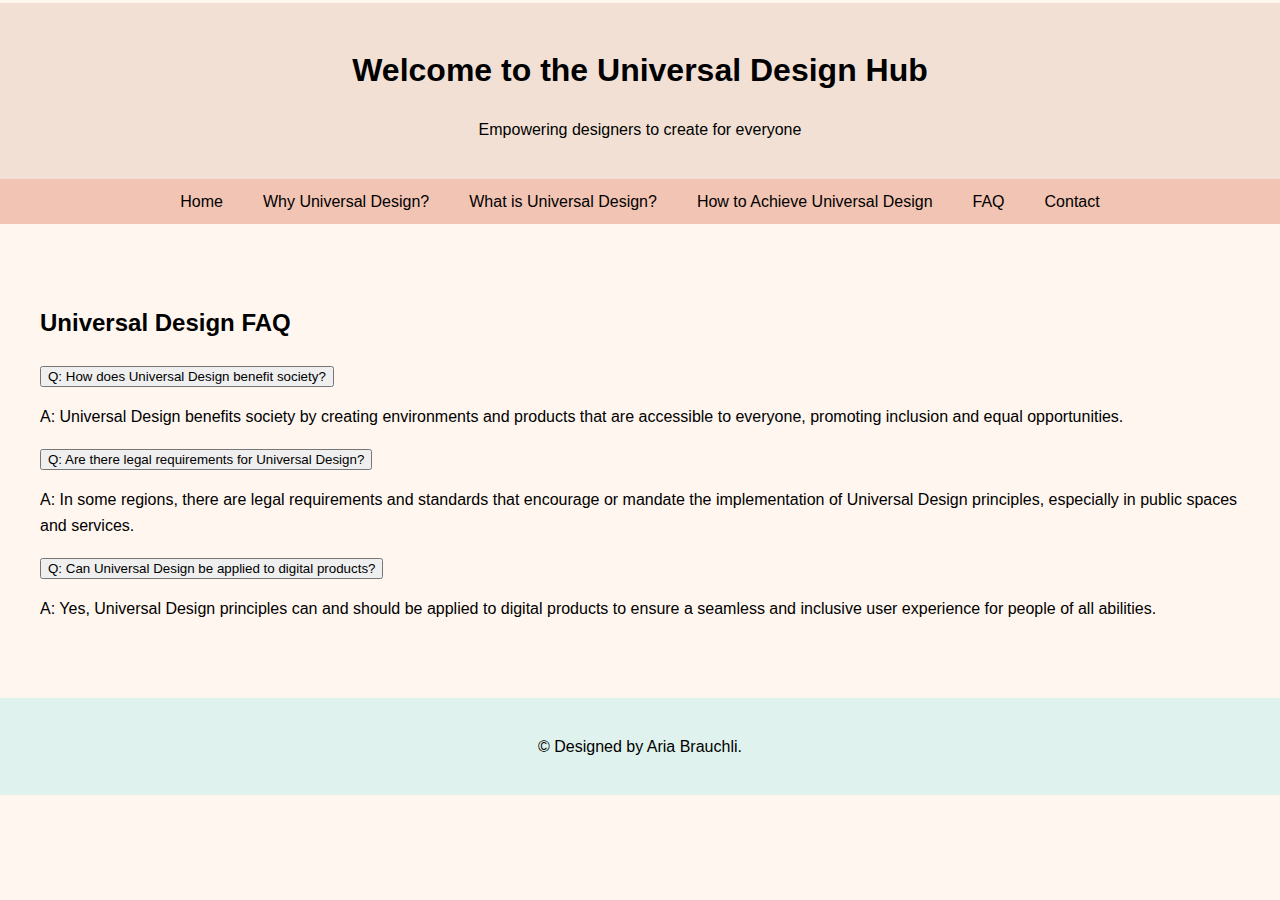
==== FAQ.html @ 96480da7 "rk" ====
<!DOCTYPE html>
<html lang="en">
<head>
    <meta charset="UTF-8">
    <meta name="viewport" content="width=device-width, initial-scale=1.0">
    <title>Universal Design FAQ</title>
    <link rel="stylesheet" href="projstyles.css"> 
   
</head>
<body>

    <header role="banner">
        <h1>Welcome to the Universal Design Hub</h1>
        <p>Empowering designers to create for everyone</p>
    </header>

    <nav role="navigation">
        <ul>
            <li><a href="project.html">Home</a></li>
            <li><a href="why.html">Why Universal Design?</a></li>
            <li><a href="what.html">What is Universal Design?</a></li>
            <li><a href="how.html">How to Achieve Universal Design</a></li>
            <li><a href="faq.html" aria-current="page">FAQ</a></li>
            <li><a href="contact.html">Contact</a></li>
        </ul>
    </nav>

    <section class="faq" role="region" aria-labelledby="faq-heading">
        <h2 id="faq-heading">Universal Design FAQ</h2>

        <article class="faq-item" role="region">
            <button aria-controls="answer1" aria-expanded="false">Q: How does Universal Design benefit society?</button>
            <p id="answer1" aria-hidden="true">A: Universal Design benefits society by creating environments and products that are accessible to everyone, promoting inclusion and equal opportunities.</p>
        </article>

        <article class="faq-item" role="region">
            <button aria-controls="answer2" aria-expanded="false">Q: Are there legal requirements for Universal Design?</button>
            <p id="answer2" aria-hidden="true">A: In some regions, there are legal requirements and standards that encourage or mandate the implementation of Universal Design principles, especially in public spaces and services.</p>
        </article>

        <article class="faq-item" role="region">
            <button aria-controls="answer3" aria-expanded="false">Q: Can Universal Design be applied to digital products?</button>
            <p id="answer3" aria-hidden="true">A: Yes, Universal Design principles can and should be applied to digital products to ensure a seamless and inclusive user experience for people of all abilities.</p>
        </article>

        <!-- Add more FAQ items as needed -->

    </section>

    <footer role="contentinfo">
        <p>&copy; Designed by Aria Brauchli.</p>
    </footer>

    <script>
        document.addEventListener('DOMContentLoaded', function() {
            var faqButtons = document.querySelectorAll('.faq-item button');

            faqButtons.forEach(function(button) {
                button.addEventListener('click', function() {
                    var answerId = this.getAttribute('aria-controls');
                    var answer = document.getElementById(answerId);

                    var isExpanded = this.getAttribute('aria-expanded') === 'true';
                    this.setAttribute('aria-expanded', !isExpanded);
                    answer.setAttribute('aria-hidden', isExpanded);
                });
            });
        });
    </script>

</body>
</html>
---- projstyles.css ----
body {
    font-family: 'Arial', sans-serif;
    line-height: 1.6;
    margin: 0;
    padding: .2em 0;
    background-color: #FFF6EF;
}

header {
    background-color: #F2E0D5;
    color: #000000;
    text-align: center;
    padding: 20px;
}

nav {
    background-color: #F2C4B3;
}

nav ul {
    list-style: none;
    padding: 0;
    margin: 0;
    display: flex;
    justify-content: center;
}

nav a {
    text-decoration: none;
    color: #000000;
    padding: 10px 20px;
    display: block;
}

nav a:hover {
    color: #F0F2F0;
}

section {
    padding: 40px;
    margin: 20px 0;
}

footer {
    background-color: #DFF2ED;
    color: #000000;
    text-align: center;
    padding: 20px;
}

@media (max-width: 600px) {
    nav ul {
        flex-direction: column;
        align-items: center;
    }

    nav a {
        margin: 5px 0;
    }
}
.home {
    display: flex;
    flex-direction: column;
    align-items: center;
    justify-content: center;
    text-align: center;
  }
  .why{
    display: flex;
    flex-direction: column;
    align-items: center;
    justify-content: center;
    text-align: center;
  }
  .what{
    display: flex;
    flex-direction: column;
    align-items: center;
    justify-content: center;
    text-align: center;
  }
  .how{
    display: flex;
    flex-direction: column;
    align-items: center;
    justify-content: center;
    text-align: center;
  }
  .center {
    text-align: center;
    list-style-position: inside;
  }
  .center1 {
    text-align: center;
    list-style-position: inside;
  }
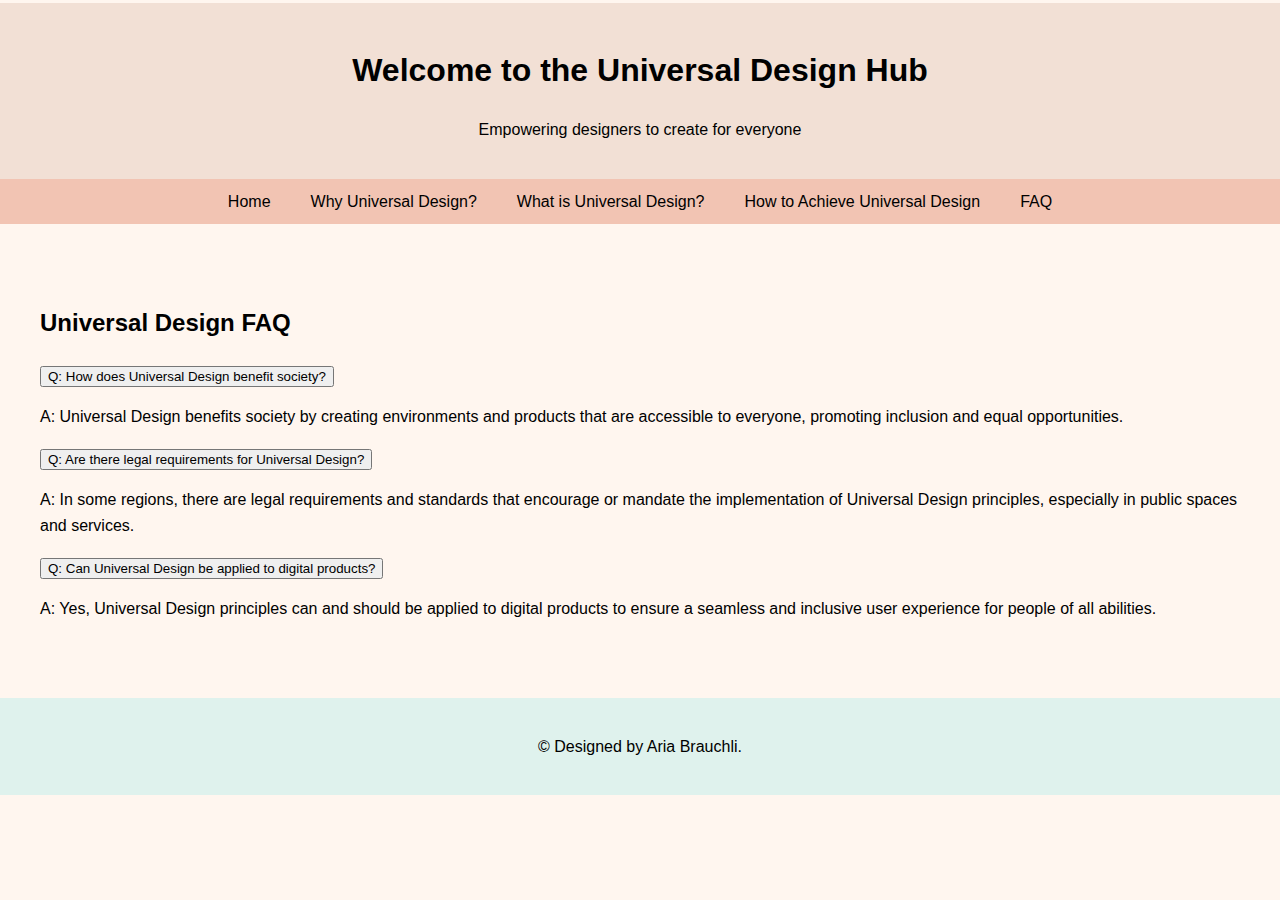
==== commit 273cb5bc: "Update FAQ.html" ====
--- a/FAQ.html
+++ b/FAQ.html
@@ -21,7 +21,6 @@
             <li><a href="what.html">What is Universal Design?</a></li>
             <li><a href="how.html">How to Achieve Universal Design</a></li>
             <li><a href="faq.html" aria-current="page">FAQ</a></li>
-            <li><a href="contact.html">Contact</a></li>
         </ul>
     </nav>
 
@@ -53,15 +52,15 @@
 
     <script>
         document.addEventListener('DOMContentLoaded', function() {
-            var faqButtons = document.querySelectorAll('.faq-item button');
+            var faqItems = document.querySelectorAll('.faq-item');
 
-            faqButtons.forEach(function(button) {
+            faqItems.forEach(function(item) {
+                var button = item.querySelector('button');
+                var answer = item.querySelector('p');
+
                 button.addEventListener('click', function() {
-                    var answerId = this.getAttribute('aria-controls');
-                    var answer = document.getElementById(answerId);
-
-                    var isExpanded = this.getAttribute('aria-expanded') === 'true';
-                    this.setAttribute('aria-expanded', !isExpanded);
+                    var isExpanded = button.getAttribute('aria-expanded') === 'true';
+                    button.setAttribute('aria-expanded', !isExpanded);
                     answer.setAttribute('aria-hidden', isExpanded);
                 });
             });
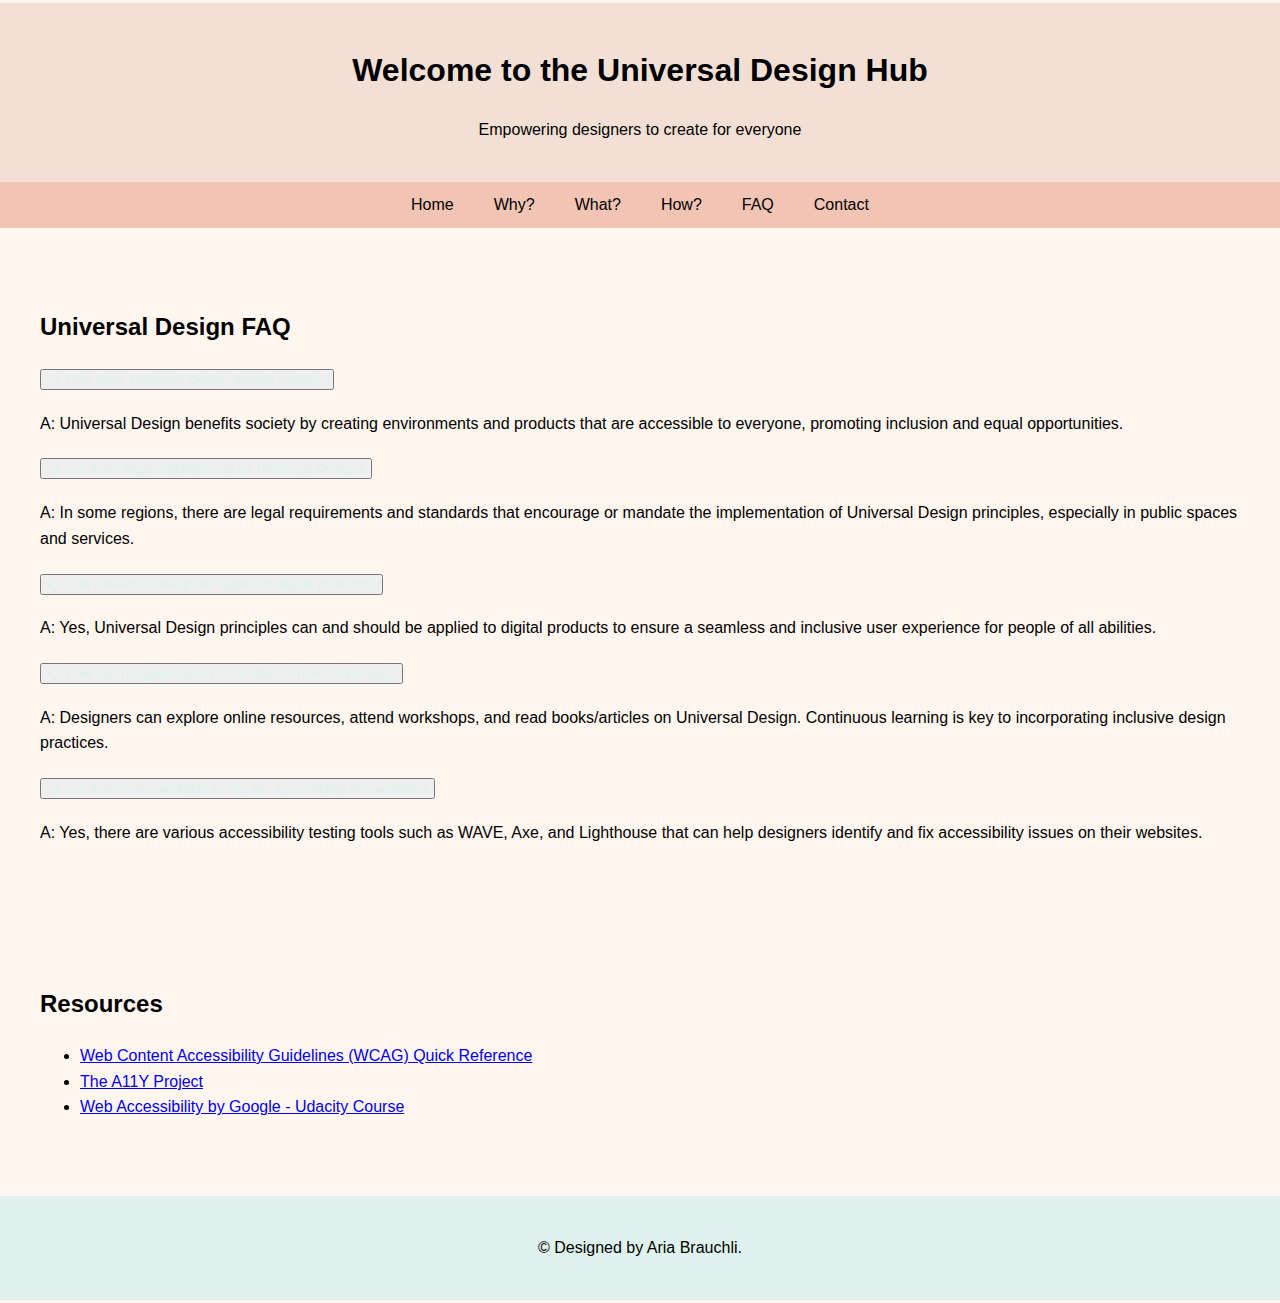
==== commit 359e6423: "Update FAQ.html" ====
--- a/FAQ.html
+++ b/FAQ.html
@@ -17,10 +17,11 @@
     <nav role="navigation">
         <ul>
             <li><a href="project.html">Home</a></li>
-            <li><a href="why.html">Why Universal Design?</a></li>
-            <li><a href="what.html">What is Universal Design?</a></li>
-            <li><a href="how.html">How to Achieve Universal Design</a></li>
+            <li><a href="why.html">Why?</a></li>
+            <li><a href="what.html">What?</a></li>
+            <li><a href="how.html">How?</a></li>
             <li><a href="faq.html" aria-current="page">FAQ</a></li>
+            <li><a href="contact.html">Contact</a></li>
         </ul>
     </nav>
 
@@ -42,8 +43,28 @@
             <p id="answer3" aria-hidden="true">A: Yes, Universal Design principles can and should be applied to digital products to ensure a seamless and inclusive user experience for people of all abilities.</p>
         </article>
 
+        <article class="faq-item" role="region">
+            <button aria-controls="answer4" aria-expanded="false">Q: How can designers learn more about Universal Design?</button>
+            <p id="answer4" aria-hidden="true">A: Designers can explore online resources, attend workshops, and read books/articles on Universal Design. Continuous learning is key to incorporating inclusive design practices.</p>
+        </article>
+
+        <article class="faq-item" role="region">
+            <button aria-controls="answer5" aria-expanded="false">Q: Are there tools available to test the accessibility of a website?</button>
+            <p id="answer5" aria-hidden="true">A: Yes, there are various accessibility testing tools such as WAVE, Axe, and Lighthouse that can help designers identify and fix accessibility issues on their websites.</p>
+        </article>
+
         <!-- Add more FAQ items as needed -->
 
+    </section>
+
+    <section class="resources" role="region" aria-labelledby="resources-heading">
+        <h2 id="resources-heading">Resources</h2>
+        <ul>
+            <li><a href="https://www.w3.org/WAI/WCAG21/quickref/" target="_blank" rel="noopener">Web Content Accessibility Guidelines (WCAG) Quick Reference</a></li>
+            <li><a href="https://www.a11yproject.com/" target="_blank" rel="noopener">The A11Y Project</a></li>
+            <li><a href="https://www.udacity.com/course/web-accessibility--ud891" target="_blank" rel="noopener">Web Accessibility by Google - Udacity Course</a></li>
+            <!-- Add more resources as needed -->
+        </ul>
     </section>
 
     <footer role="contentinfo">
--- a/projstyles.css
+++ b/projstyles.css
@@ -5,7 +5,10 @@
     padding: .2em 0;
     background-color: #FFF6EF;
 }
-
+p{
+    margin: 1.2em 0;
+    line-height: 1.6em;
+}
 header {
     background-color: #F2E0D5;
     color: #000000;
@@ -71,6 +74,7 @@
     align-items: center;
     justify-content: center;
     text-align: center;
+    padding: .2em 0;
   }
   .what{
     display: flex;
@@ -78,6 +82,7 @@
     align-items: center;
     justify-content: center;
     text-align: center;
+    padding: .2em 0;
   }
   .how{
     display: flex;
@@ -85,6 +90,7 @@
     align-items: center;
     justify-content: center;
     text-align: center;
+    padding: .2em 0;
   }
   .center {
     text-align: center;
@@ -93,4 +99,15 @@
   .center1 {
     text-align: center;
     list-style-position: inside;
-  }+  }
+  .center3 {
+    text-align: center;
+    list-style-position: inside;
+  }
+  .center2 {
+    text-align: center;
+    list-style-position: inside;
+  }
+  button{
+    color: #DFF2ED;
+ }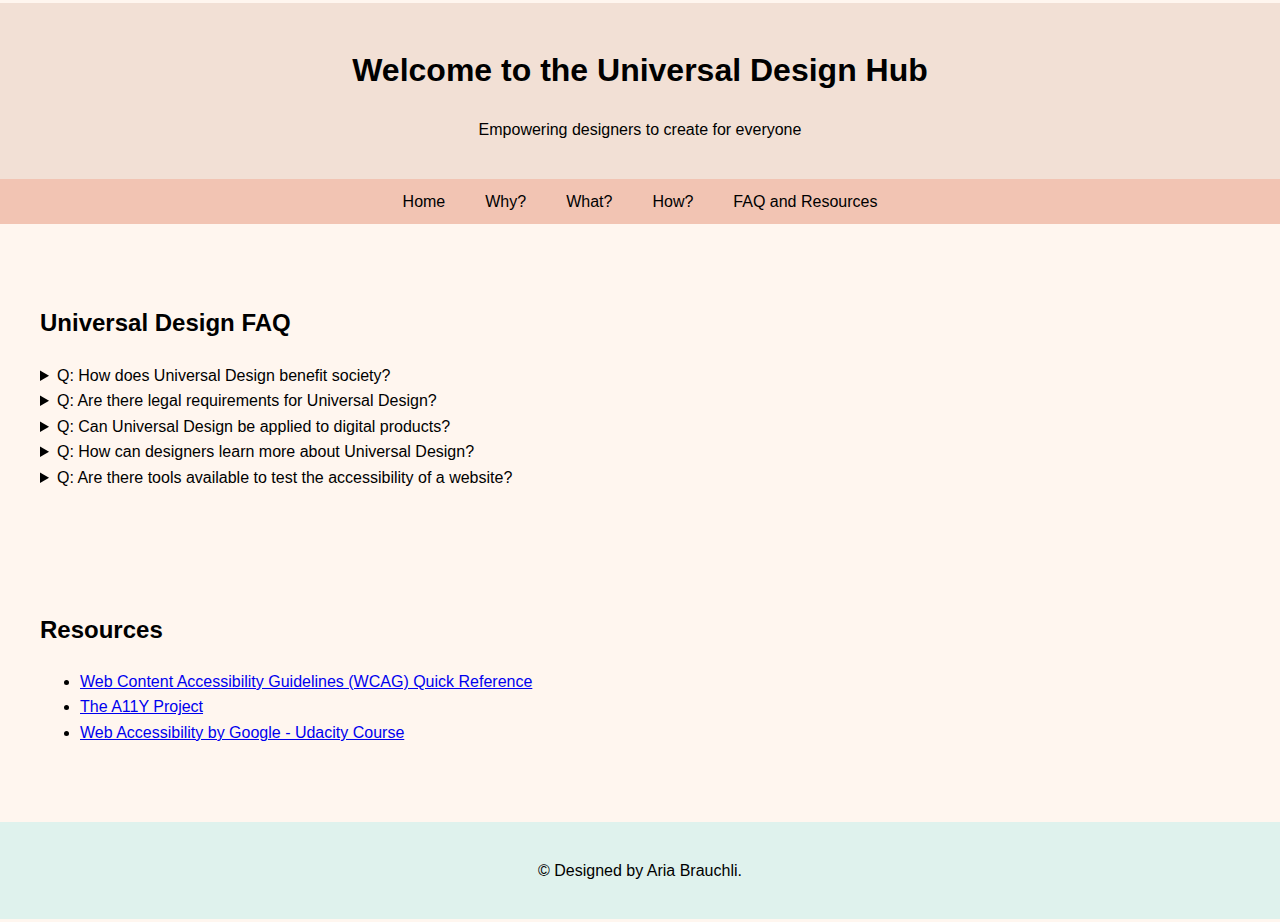
==== commit fbcbf7e8: "Update FAQ.html" ====
--- a/FAQ.html
+++ b/FAQ.html
@@ -20,8 +20,7 @@
             <li><a href="why.html">Why?</a></li>
             <li><a href="what.html">What?</a></li>
             <li><a href="how.html">How?</a></li>
-            <li><a href="faq.html" aria-current="page">FAQ</a></li>
-            <li><a href="contact.html">Contact</a></li>
+            <li><a href="FAQ.html" aria-current="page">FAQ and Resources</a></li>
         </ul>
     </nav>
 
@@ -29,28 +28,38 @@
         <h2 id="faq-heading">Universal Design FAQ</h2>
 
         <article class="faq-item" role="region">
-            <button aria-controls="answer1" aria-expanded="false">Q: How does Universal Design benefit society?</button>
-            <p id="answer1" aria-hidden="true">A: Universal Design benefits society by creating environments and products that are accessible to everyone, promoting inclusion and equal opportunities.</p>
+            <details>
+                <summary>Q: How does Universal Design benefit society?</summary>
+                <p>A: Universal Design benefits society by creating environments and products that are accessible to everyone, promoting inclusion and equal opportunities.</p>
+            </details>
         </article>
 
         <article class="faq-item" role="region">
-            <button aria-controls="answer2" aria-expanded="false">Q: Are there legal requirements for Universal Design?</button>
-            <p id="answer2" aria-hidden="true">A: In some regions, there are legal requirements and standards that encourage or mandate the implementation of Universal Design principles, especially in public spaces and services.</p>
+            <details>
+                <summary>Q: Are there legal requirements for Universal Design?</summary>
+                <p>A: In some regions, there are legal requirements and standards that encourage or mandate the implementation of Universal Design principles, especially in public spaces and services.</p>
+            </details>
         </article>
 
         <article class="faq-item" role="region">
-            <button aria-controls="answer3" aria-expanded="false">Q: Can Universal Design be applied to digital products?</button>
-            <p id="answer3" aria-hidden="true">A: Yes, Universal Design principles can and should be applied to digital products to ensure a seamless and inclusive user experience for people of all abilities.</p>
+            <details>
+                <summary>Q: Can Universal Design be applied to digital products?</summary>
+                <p>A: Yes, Universal Design principles can and should be applied to digital products to ensure a seamless and inclusive user experience for people of all abilities.</p>
+            </details>
         </article>
 
         <article class="faq-item" role="region">
-            <button aria-controls="answer4" aria-expanded="false">Q: How can designers learn more about Universal Design?</button>
-            <p id="answer4" aria-hidden="true">A: Designers can explore online resources, attend workshops, and read books/articles on Universal Design. Continuous learning is key to incorporating inclusive design practices.</p>
+            <details>
+                <summary>Q: How can designers learn more about Universal Design?</summary>
+                <p>A: Designers can explore online resources, attend workshops, and read books/articles on Universal Design. Continuous learning is key to incorporating inclusive design practices.</p>
+            </details>
         </article>
 
         <article class="faq-item" role="region">
-            <button aria-controls="answer5" aria-expanded="false">Q: Are there tools available to test the accessibility of a website?</button>
-            <p id="answer5" aria-hidden="true">A: Yes, there are various accessibility testing tools such as WAVE, Axe, and Lighthouse that can help designers identify and fix accessibility issues on their websites.</p>
+            <details>
+                <summary>Q: Are there tools available to test the accessibility of a website?</summary>
+                <p>A: Yes, there are various accessibility testing tools such as WAVE, Axe, and Lighthouse that can help designers identify and fix accessibility issues on their websites.</p>
+            </details>
         </article>
 
         <!-- Add more FAQ items as needed -->
@@ -72,21 +81,18 @@
     </footer>
 
     <script>
+        // No need to change the JavaScript code since details/summary elements handle toggle behavior.
         document.addEventListener('DOMContentLoaded', function() {
             var faqItems = document.querySelectorAll('.faq-item');
-
+    
             faqItems.forEach(function(item) {
-                var button = item.querySelector('button');
-                var answer = item.querySelector('p');
-
-                button.addEventListener('click', function() {
-                    var isExpanded = button.getAttribute('aria-expanded') === 'true';
-                    button.setAttribute('aria-expanded', !isExpanded);
-                    answer.setAttribute('aria-hidden', isExpanded);
+                var details = item.querySelector('details');
+                details.addEventListener('toggle', function() {
+                    // You can add custom logic if needed
                 });
             });
         });
     </script>
-
+    
 </body>
 </html>
--- a/projstyles.css
+++ b/projstyles.css
@@ -5,10 +5,7 @@
     padding: .2em 0;
     background-color: #FFF6EF;
 }
-p{
-    margin: 1.2em 0;
-    line-height: 1.6em;
-}
+
 header {
     background-color: #F2E0D5;
     color: #000000;
@@ -75,6 +72,7 @@
     justify-content: center;
     text-align: center;
     padding: .2em 0;
+    margin: 5em 0;
   }
   .what{
     display: flex;
@@ -82,7 +80,8 @@
     align-items: center;
     justify-content: center;
     text-align: center;
-    padding: .2em 0;
+    margin: 1.8em 0;
+    
   }
   .how{
     display: flex;
@@ -109,5 +108,6 @@
     list-style-position: inside;
   }
   button{
-    color: #DFF2ED;
- }+    background-color: #DFF2ED;
+ }
+ 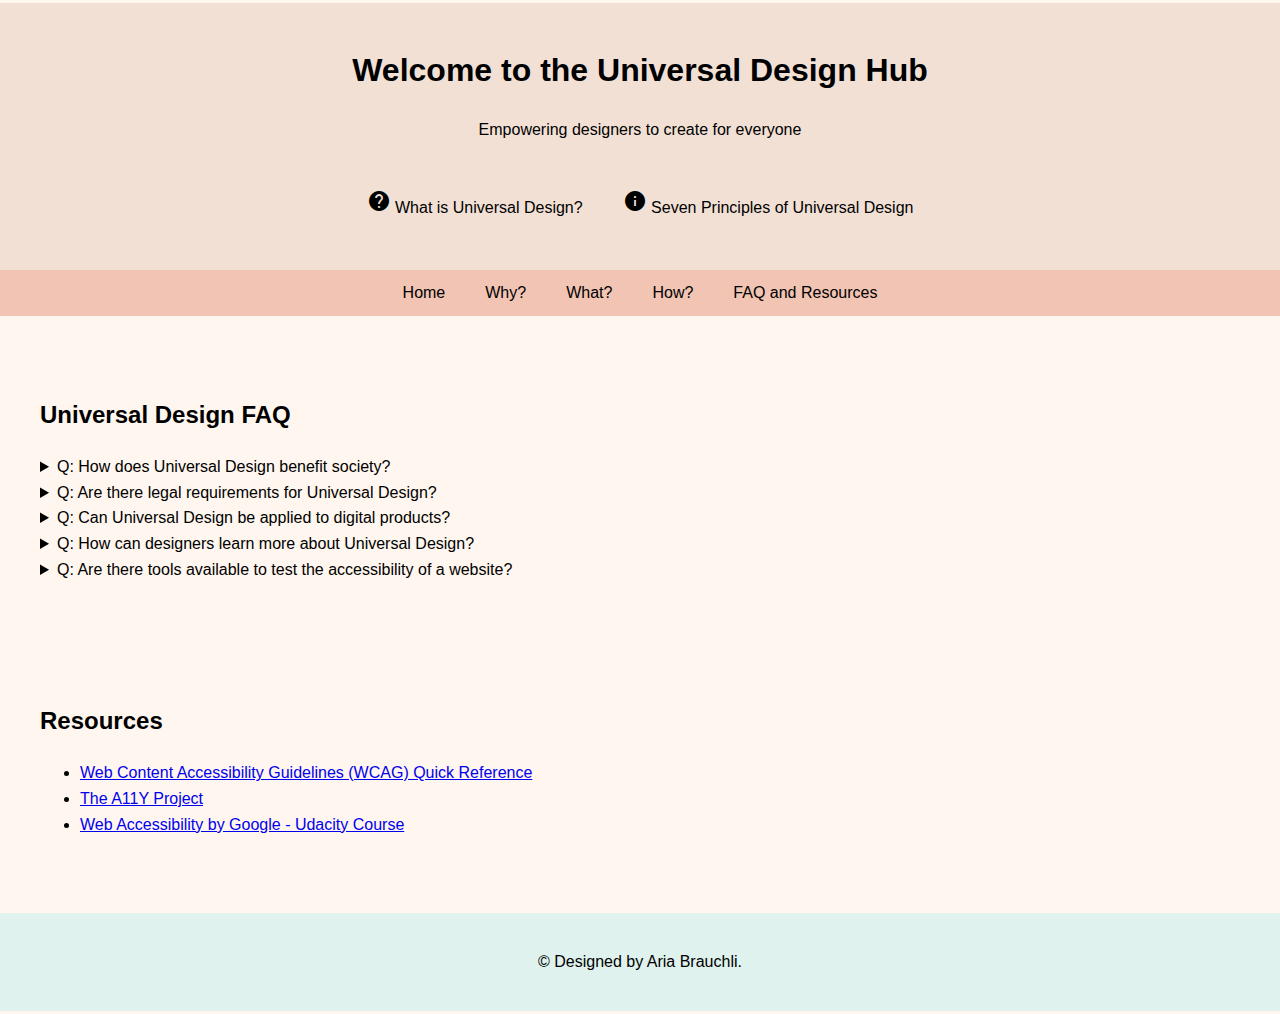
==== commit 9f78b510: "Update FAQ.html" ====
--- a/FAQ.html
+++ b/FAQ.html
@@ -5,6 +5,7 @@
     <meta name="viewport" content="width=device-width, initial-scale=1.0">
     <title>Universal Design FAQ</title>
     <link rel="stylesheet" href="projstyles.css"> 
+    <link href="https://fonts.googleapis.com/icon?family=Material+Icons" rel="stylesheet">
    
 </head>
 <body>
@@ -12,6 +13,13 @@
     <header role="banner">
         <h1>Welcome to the Universal Design Hub</h1>
         <p>Empowering designers to create for everyone</p>
+        <nav class="nav1">
+            <ul class="navvy">
+            
+                <li><a href="#faq"><span aria-hidden="true" class="material-icons">help</span> What is Universal Design?</a></li>
+                    <li><a href="#resources"><span aria-hidden="true" class="material-icons">info</span> Seven Principles of Universal Design</a></li>
+                     </ul>
+        </nav>
     </header>
 
     <nav role="navigation">
--- a/projstyles.css
+++ b/projstyles.css
@@ -72,7 +72,7 @@
     justify-content: center;
     text-align: center;
     padding: .2em 0;
-    margin: 5em 0;
+    margin-left: 80px;
   }
   .what{
     display: flex;
@@ -107,7 +107,10 @@
     text-align: center;
     list-style-position: inside;
   }
-  button{
-    background-color: #DFF2ED;
+ .navvy{
+    background-color: #F2E0D5;
+    color: #000000;
+    text-align: center;
+    padding: 20px;
  }
  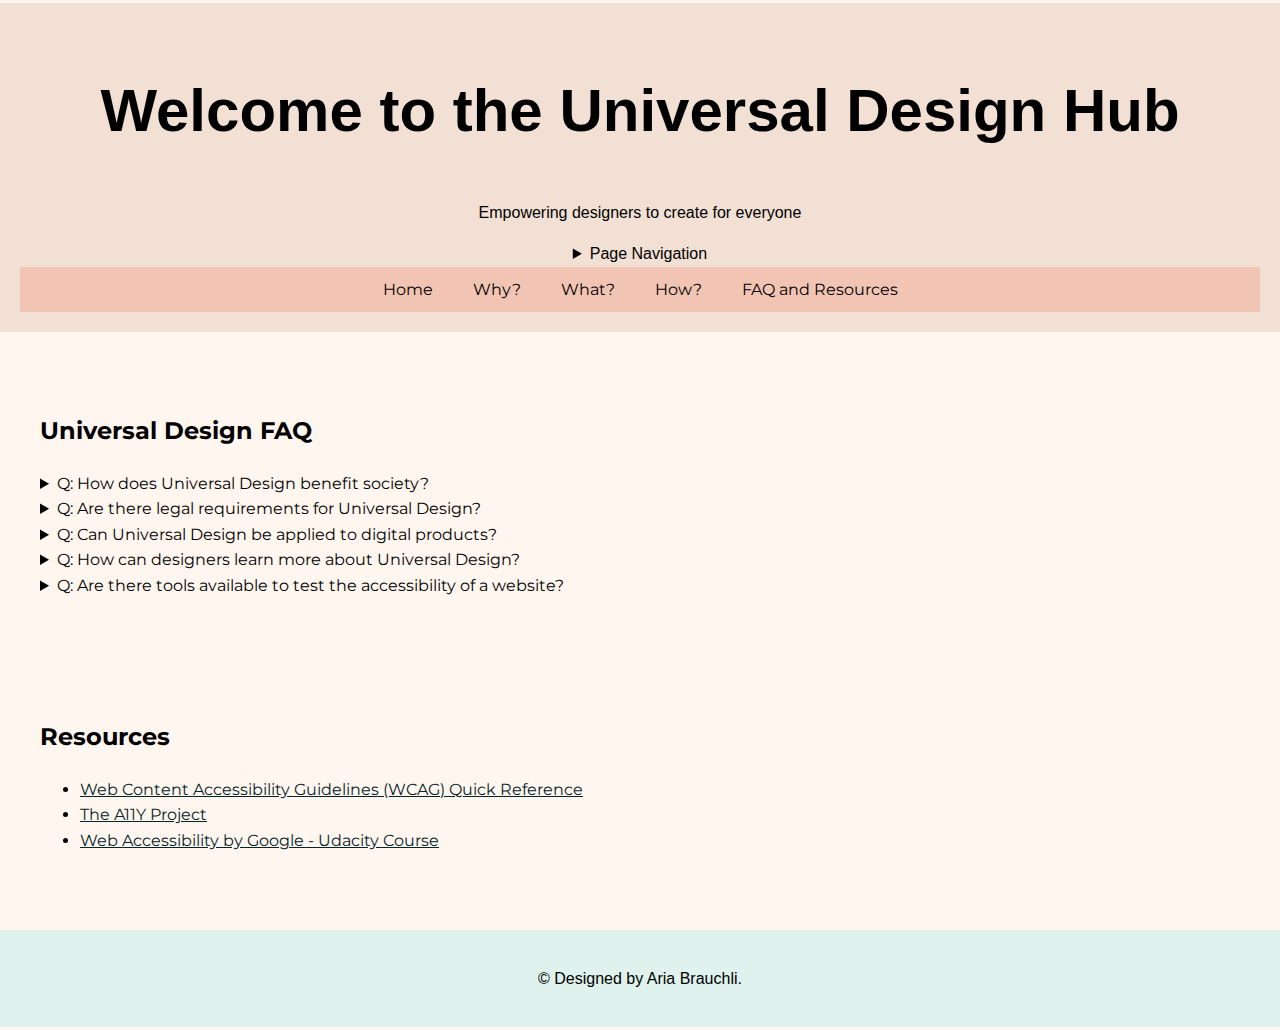
==== commit ac2bae86: "w" ====
--- a/FAQ.html
+++ b/FAQ.html
@@ -13,14 +13,20 @@
     <header role="banner">
         <h1>Welcome to the Universal Design Hub</h1>
         <p>Empowering designers to create for everyone</p>
-        <nav class="nav1">
-            <ul class="navvy">
+        <details>
+            <summary>
+                Page Navigation
+            </summary>
             
-                <li><a href="#faq"><span aria-hidden="true" class="material-icons">help</span> What is Universal Design?</a></li>
-                    <li><a href="#resources"><span aria-hidden="true" class="material-icons">info</span> Seven Principles of Universal Design</a></li>
-                     </ul>
-        </nav>
-    </header>
+            <p>
+                <nav class="nav1">
+                    <ul class="navvy">
+                    
+                        <li><a href="#faq"><span aria-hidden="true" class="material-icons">help</span> Frequently Asked Questions</a></li>
+                            <li><a href="#resources"><span aria-hidden="true" class="material-icons">info</span> Resources</a></li>
+                             </ul>
+                </nav>
+            </details>
 
     <nav role="navigation">
         <ul>
@@ -31,6 +37,7 @@
             <li><a href="FAQ.html" aria-current="page">FAQ and Resources</a></li>
         </ul>
     </nav>
+</header>
 
     <section class="faq" role="region" aria-labelledby="faq-heading">
         <h2 id="faq-heading">Universal Design FAQ</h2>
--- a/projstyles.css
+++ b/projstyles.css
@@ -1,12 +1,16 @@
+@import url('https://fonts.googleapis.com/css2?family=GFS+Didot&family=Montserrat&display=swap');
 body {
-    font-family: 'Arial', sans-serif;
+    font-family: 'Montserrat', sans-serif;
     line-height: 1.6;
     margin: 0;
     padding: .2em 0;
     background-color: #FFF6EF;
 }
-
+h1{
+    font-size: 60px;
+}
 header {
+    font-family: 'Didot', sans-serif;
     background-color: #F2E0D5;
     color: #000000;
     text-align: center;
@@ -14,10 +18,12 @@
 }
 
 nav {
+    font-family: 'Montserrat', sans-serif;
     background-color: #F2C4B3;
 }
 
 nav ul {
+    font-family: 'Montserrat', sans-serif;
     list-style: none;
     padding: 0;
     margin: 0;
@@ -42,6 +48,7 @@
 }
 
 footer {
+    font-family: 'Didot', sans-serif;
     background-color: #DFF2ED;
     color: #000000;
     text-align: center;
@@ -49,6 +56,9 @@
 }
 
 @media (max-width: 600px) {
+    body {
+        margin: 0; 
+    }
     nav ul {
         flex-direction: column;
         align-items: center;
@@ -56,6 +66,19 @@
 
     nav a {
         margin: 5px 0;
+    }
+    .what{
+        display: flex;
+        flex-direction: column;
+        align-items: center;
+        justify-content: center;
+        text-align: center;
+        
+
+    }
+    img{
+    width: 100%;
+    height: 100%;
     }
 }
 .home {
@@ -72,7 +95,7 @@
     justify-content: center;
     text-align: center;
     padding: .2em 0;
-    margin-left: 80px;
+   
   }
   .what{
     display: flex;
@@ -80,7 +103,8 @@
     align-items: center;
     justify-content: center;
     text-align: center;
-    margin: 1.8em 0;
+    padding: .2em 0;
+    
     
   }
   .how{
@@ -94,18 +118,22 @@
   .center {
     text-align: center;
     list-style-position: inside;
+    margin-left: 80px;
   }
   .center1 {
     text-align: center;
     list-style-position: inside;
+    margin-left: 80px;
   }
   .center3 {
     text-align: center;
     list-style-position: inside;
+    margin-left: 80px;
   }
   .center2 {
     text-align: center;
     list-style-position: inside;
+    margin-left: 80px;
   }
  .navvy{
     background-color: #F2E0D5;
@@ -113,4 +141,27 @@
     text-align: center;
     padding: 20px;
  }
- + .nav1{
+    background-color: #F2E0D5;
+    color: #000000;
+    text-align: center;
+    padding: 20px;
+
+ }
+ .wtf{
+    text-align: center;
+    margin-left: 100px;
+    margin-right: 100px;
+
+ }
+
+ a:hover{
+    color:#000000;
+ }
+ a{
+    color:#05242a;
+ }
+
+
+
+
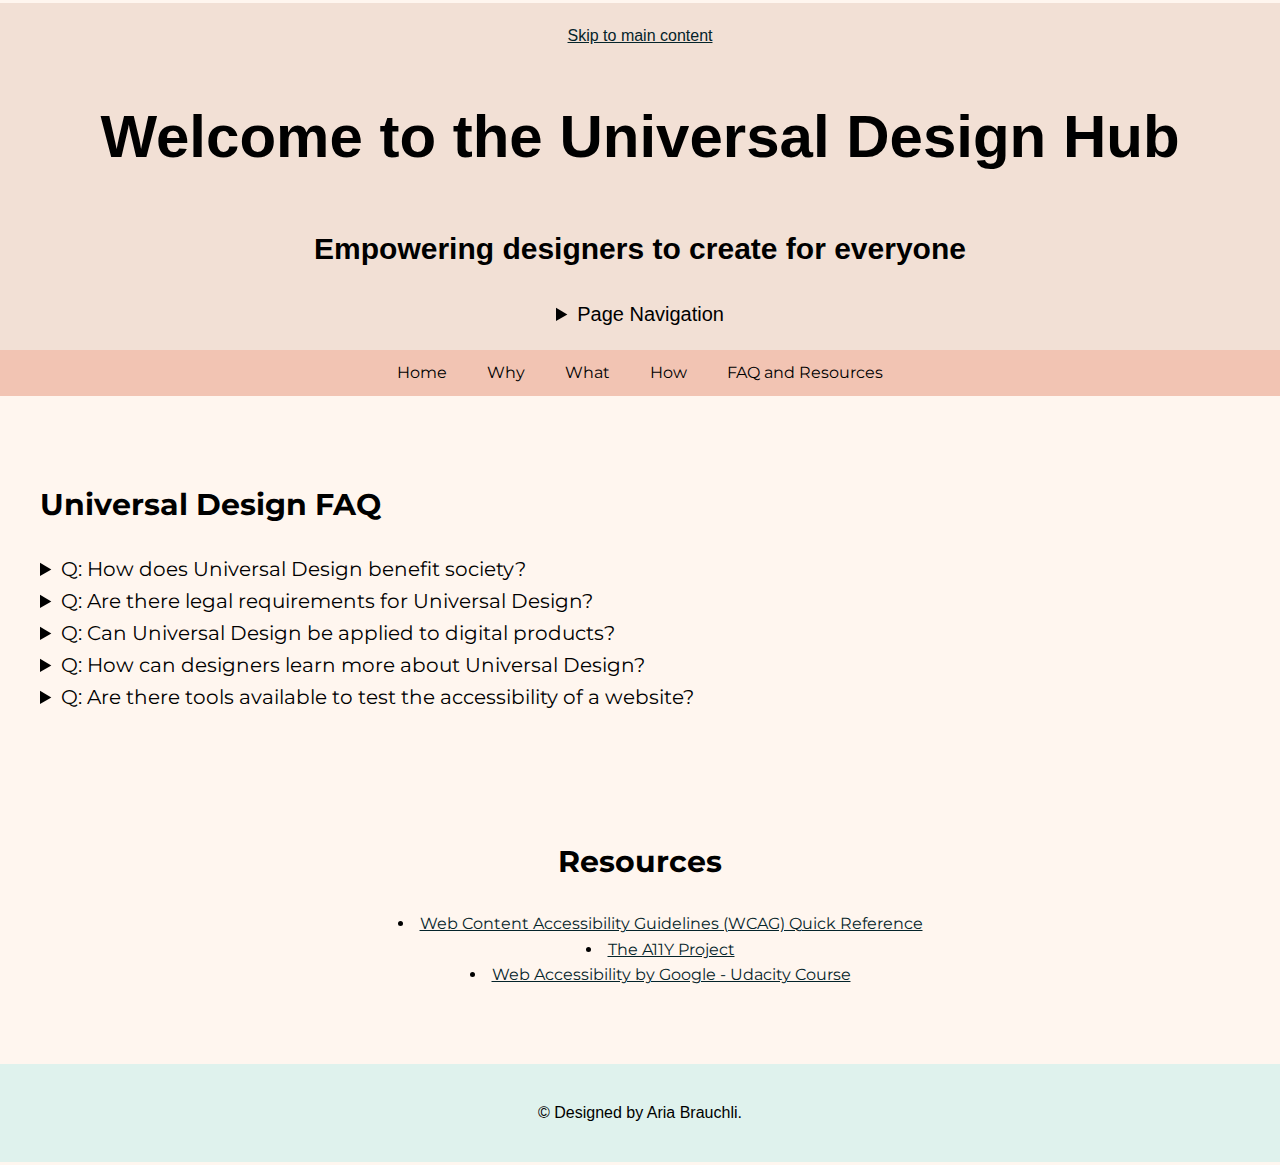
==== commit 5286d510: "3" ====
--- a/FAQ.html
+++ b/FAQ.html
@@ -11,8 +11,9 @@
 <body>
 
     <header role="banner">
+        <a class="skip-link" href="#faq">Skip to main content</a>
         <h1>Welcome to the Universal Design Hub</h1>
-        <p>Empowering designers to create for everyone</p>
+        <h2>Empowering designers to create for everyone</h2>
         <details>
             <summary>
                 Page Navigation
@@ -22,22 +23,22 @@
                 <nav class="nav1">
                     <ul class="navvy">
                     
-                        <li><a href="#faq"><span aria-hidden="true" class="material-icons">help</span> Frequently Asked Questions</a></li>
+                        <li><a href="#faq-heading"><span aria-hidden="true" class="material-icons">help</span> Frequently Asked Questions</a></li>
                             <li><a href="#resources"><span aria-hidden="true" class="material-icons">info</span> Resources</a></li>
                              </ul>
                 </nav>
             </details>
 
-    <nav role="navigation">
-        <ul>
-            <li><a href="project.html">Home</a></li>
-            <li><a href="why.html">Why?</a></li>
-            <li><a href="what.html">What?</a></li>
-            <li><a href="how.html">How?</a></li>
-            <li><a href="FAQ.html" aria-current="page">FAQ and Resources</a></li>
-        </ul>
-    </nav>
 </header>
+<nav role="navigation">
+    <ul>
+        <li><a href="project.html">Home</a></li>
+        <li><a href="why.html">Why</a></li>
+        <li><a href="what.html">What</a></li>
+        <li><a href="how.html">How</a></li>
+        <li><a href="FAQ.html">FAQ and Resources</a></li>
+    </ul>
+</nav>
 
     <section class="faq" role="region" aria-labelledby="faq-heading">
         <h2 id="faq-heading">Universal Design FAQ</h2>
@@ -82,7 +83,7 @@
     </section>
 
     <section class="resources" role="region" aria-labelledby="resources-heading">
-        <h2 id="resources-heading">Resources</h2>
+        <h2 class="resources-heading" id="resources-heading">Resources</h2>
         <ul>
             <li><a href="https://www.w3.org/WAI/WCAG21/quickref/" target="_blank" rel="noopener">Web Content Accessibility Guidelines (WCAG) Quick Reference</a></li>
             <li><a href="https://www.a11yproject.com/" target="_blank" rel="noopener">The A11Y Project</a></li>
--- a/projstyles.css
+++ b/projstyles.css
@@ -1,4 +1,4 @@
-@import url('https://fonts.googleapis.com/css2?family=GFS+Didot&family=Montserrat&display=swap');
+@import url('https://fonts.googleapis.com/css2?family=GFS+Didot&family=Montserrat:ital@0;1&display=swap');
 body {
     font-family: 'Montserrat', sans-serif;
     line-height: 1.6;
@@ -9,6 +9,9 @@
 h1{
     font-size: 60px;
 }
+h2{
+    font-size: 30px;
+}
 header {
     font-family: 'Didot', sans-serif;
     background-color: #F2E0D5;
@@ -20,8 +23,9 @@
 nav {
     font-family: 'Montserrat', sans-serif;
     background-color: #F2C4B3;
-}
-
+    padding:0;
+}
+ 
 nav ul {
     font-family: 'Montserrat', sans-serif;
     list-style: none;
@@ -116,24 +120,37 @@
     padding: .2em 0;
   }
   .center {
-    text-align: center;
-    list-style-position: inside;
-    margin-left: 80px;
+    text-align: left;
+    list-style-position: inside;
+    margin-left: 80px;
+    margin-right: 80px;
+    padding: .2em 0;
+    
   }
   .center1 {
-    text-align: center;
-    list-style-position: inside;
-    margin-left: 80px;
+    text-align: left;
+    list-style-position: inside;
+    margin-left: 80px;
+    margin-right: 80px;
+    padding: .2em 0;
+    
   }
   .center3 {
-    text-align: center;
-    list-style-position: inside;
-    margin-left: 80px;
+    text-align: left;
+    list-style-position: inside;
+    margin-left: 80px;
+    margin-right: 80px;
+    padding: .2em 0;
+
+    
   }
   .center2 {
-    text-align: center;
-    list-style-position: inside;
-    margin-left: 80px;
+    text-align: left;
+    list-style-position: inside;
+    margin-left: 80px;
+    margin-right: 80px;
+    padding: .2em 0;
+    
   }
  .navvy{
     background-color: #F2E0D5;
@@ -141,13 +158,7 @@
     text-align: center;
     padding: 20px;
  }
- .nav1{
-    background-color: #F2E0D5;
-    color: #000000;
-    text-align: center;
-    padding: 20px;
-
- }
+
  .wtf{
     text-align: center;
     margin-left: 100px;
@@ -162,6 +173,29 @@
     color:#05242a;
  }
 
-
-
-
+ ul {
+    list-style-position: inside;
+    text-align: center;
+  }
+  ol {
+    list-style-position: inside;
+    text-align: center;
+  }
+ .whyd{
+    text-align: left;
+    list-style-position: inside;
+    margin-left: 80px;
+    margin-right: 80px;
+    padding: .2em 0;
+    
+ }
+summary{
+    font-size: 20px;
+}
+.resources-heading{
+    text-align: center;
+}
+.resources{
+    text-align: center;
+}
+
